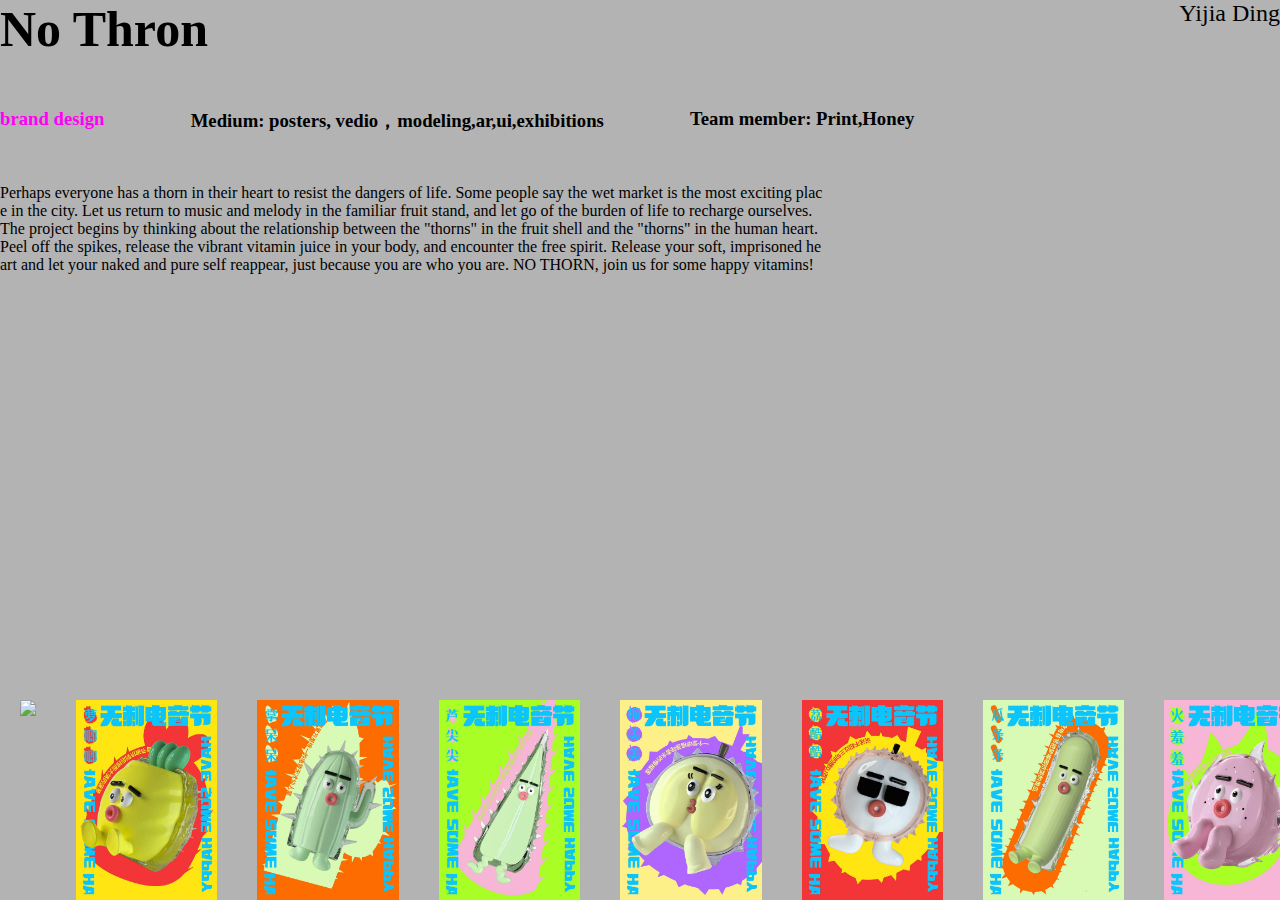
==== 1-1/index.html @ 07b54568 "1" ====
<!DOCTYPE html>
<html lang="en">

<head>
    <meta charset="UTF-8">
    <meta http-equiv="X-UA-Compatible" content="IE=edge">
    <meta name="viewport" content="width=device-width, initial-scale=1.0">
    <title>Document</title>
    <link rel="stylesheet" href="css/index.css">
</head>

<body>
    <div id="content">
        <div class="content_left">
            <!-- 头部文字 -->
            <div class="head_title">
                <h1>No Thron</h1>
                <h2 style="font-weight: 400;color: #000000;position: absolute;top: 0;right: 0;"> <a href="../1/html/lt.html"target="-blank"title="Yijia Ding"><span id="green" >Yijia Ding</a></span></h2>
            </div>
            <div class="head_two">
                <h3 style="color: rgb(255, 0, 242);">brand design</h3>
                <!-- <a href="../1-1/video/final.mp4"target="-blank"title="final 视频.mp4"><span class="v">video</a></span> -->
                <h3>Medium: posters, vedio，modeling,ar,ui,exhibitions</h3>
                <h3>Team member: Print,Honey</h3>
            </div>
            <p class="content_text">
                Perhaps everyone has a thorn in their heart to resist the dangers of life.
                Some people say the wet market is the most exciting place in the city. Let us return to music and melody in the familiar fruit stand, and let go of the burden of life to recharge ourselves. The project begins by thinking about the relationship between the "thorns" in the fruit shell and the "thorns" in the human heart. Peel off the spikes, release the vibrant vitamin juice in your body, and encounter the free spirit. Release your soft, imprisoned heart and let your naked and pure self reappear, just because you are who you are. NO THORN, join us for some happy vitamins!            </p>
        </div>
        <div class="content_right">

        </div>
        <div class="top_pos">
        </div>
        <div class="box_show_img show_hide" >
            <img id="box_show_img_line" class="show_hide" src="" alt="">
            <video id="box_show_video_line" controls autoplay class="show_hide" src=""></video>
        </div>
    </div>

</body>
<script src="js/index.js"></script>

</html>
---- 1-1/css/index.css ----
* {
    margin: 0;
    padding: 0;
}

html,
body {
    width: 100%;
    height: 100%;
}
h1{font-size:50px

}

#content {
    width: 100%;
    height: 100%;
    background-color: #b3b3b3;
    display: flex;
    position: relative;
}
.v{
    font-family: 'SourceCodeVariable-Italic'; 
    color: rgb(255, 0, 242);
}

.content_left {
    width: 100%;
    height: 100%;
    background-color: #b3b3b3;
    /* margin: 10px auto; */
    /* border: 2px solid #000; */
    /* padding: 5px; */
}

.head_title{
    display: flex;
    justify-content: space-between;
}

.head_two{
    width: 100%;
    margin-top: 50px;
    display: flex;
    justify-content: space-between;
}

.content_text{
    width: 90%;
    word-break: break-all;
    margin-top: 50px;
        font-family: 'SourceCodeVariable-Roman';

}

.content_right {
    width: 40%;
    height: 100%;
}

.top_pos {
    width: 100%;
    position: absolute;
    bottom: 0;
    left: 0;
    display: flex;
    flex-direction: row;
    flex-wrap: nowrap;
    overflow-y: auto;
    overflow-x: hidden;
    align-items:flex-end;
}

.top_pos::-webkit-scrollbar {
    display: none;
}

.img_div{
    /* width: 200px; */
    height: 200px;
    margin: 0 20px;
}

img {
    /* width: 200px; */
    height: 100%;
}

.change_div{
    /* width: 600px; */
    height: 850px;
}

.box_show_img{
    max-width: 130%;
    height:813px;
    position: absolute;
    top: 170px;
    left: 33%;
    transform: translate(-50%,0);
    /* background-color: aqua; */
}

#box_show_img_line{
    max-width: 150%;
}

#box_show_video_line{
    max-width: 150%;
}

.one_video{
    width: 300px;
    height: 200px;
}

.show_hide{
    display: none;
}
a{ text-decoration: none;
   
        font-family: 'SourceCodeVariable-Roman';
   
  

}
#green{
    color: #000000;
}
h1{
    font-family: 'SourceCodeVariable-Roman';
}
h3{
    font-family: 'SourceCodeVariable-Italic';
}
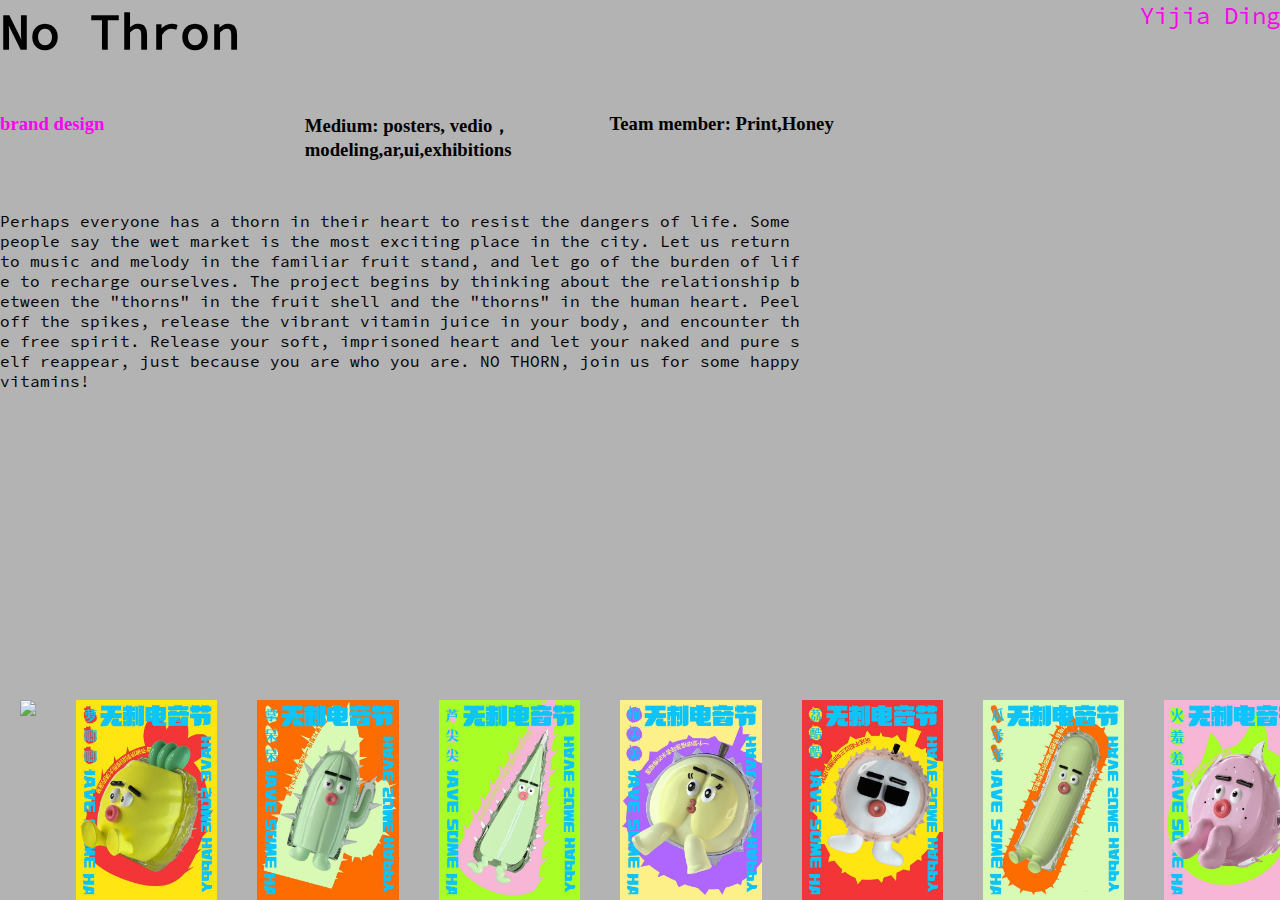
==== commit 4dfd52bb: "1" ====
--- a/1-1/index.html
+++ b/1-1/index.html
@@ -15,7 +15,7 @@
             <!-- 头部文字 -->
             <div class="head_title">
                 <h1>No Thron</h1>
-                <h2 style="font-weight: 400;color: #000000;position: absolute;top: 0;right: 0;"> <a href="../1/html/lt.html"target="-blank"title="Yijia Ding"><span id="green" >Yijia Ding</a></span></h2>
+                <h2 style="font-weight: 400;color: rgb(255, 0, 242);position: absolute;top: 0;right: 0;"> <a href="../index.html"target="-blank"title="Yijia Ding"><span id="green" >Yijia Ding</a></span></h2>
             </div>
             <div class="head_two">
                 <h3 style="color: rgb(255, 0, 242);">brand design</h3>
--- a/1-1/css/index.css
+++ b/1-1/css/index.css
@@ -46,7 +46,7 @@
 }
 
 .content_text{
-    width: 90%;
+    width: 88%;
     word-break: break-all;
     margin-top: 50px;
         font-family: 'SourceCodeVariable-Roman';
@@ -88,14 +88,15 @@
 
 .change_div{
     /* width: 600px; */
-    height: 850px;
+    height: 800px;
 }
 
 .box_show_img{
     max-width: 130%;
-    height:813px;
+    height:800px;
     position: absolute;
-    top: 170px;
+    /* top: 170px; */
+    bottom: 0%;
     left: 33%;
     transform: translate(-50%,0);
     /* background-color: aqua; */
@@ -125,11 +126,20 @@
 
 }
 #green{
-    color: #000000;
+    color:rgb(255, 0, 242);
 }
 h1{
     font-family: 'SourceCodeVariable-Roman';
 }
 h3{
+    width: 80%;
     font-family: 'SourceCodeVariable-Italic';
-}+}
+@font-face {
+	font-family: 'SourceCodeVariable-Roman';
+	src: url('../../font/SourceCodeVariable-Roman\ \(2\).ttf') format('woff'),
+	     url('../../font/SourceCodeVariable-Roman\ \(2\).ttf') format('truetype');
+	font-style: normal;
+	font-weight: 400;
+}
+
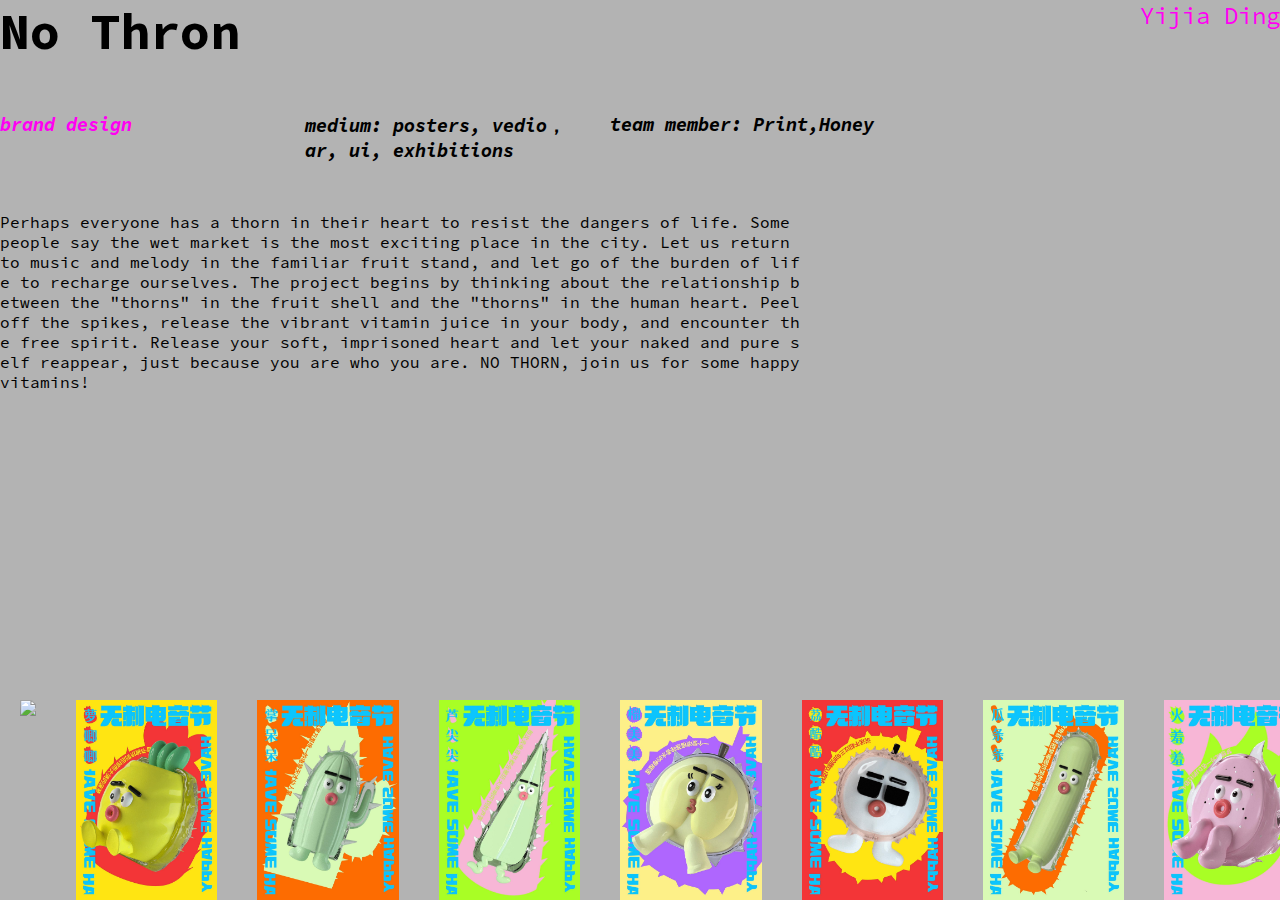
==== commit a5d88309: "1" ====
--- a/1-1/index.html
+++ b/1-1/index.html
@@ -20,8 +20,10 @@
             <div class="head_two">
                 <h3 style="color: rgb(255, 0, 242);">brand design</h3>
                 <!-- <a href="../1-1/video/final.mp4"target="-blank"title="final 视频.mp4"><span class="v">video</a></span> -->
-                <h3>Medium: posters, vedio，modeling,ar,ui,exhibitions</h3>
-                <h3>Team member: Print,Honey</h3>
+                <h3>medium: posters, vedio，
+                    ar, ui, exhibitions</h3>
+                
+                <h3>team member: Print,Honey</h3>
             </div>
             <p class="content_text">
                 Perhaps everyone has a thorn in their heart to resist the dangers of life.
--- a/1-1/css/index.css
+++ b/1-1/css/index.css
@@ -88,18 +88,22 @@
 
 .change_div{
     /* width: 600px; */
-    height: 800px;
+    bottom: 0;
+    height: 80vh;
+    transition: all 0.4s ease-in-out; /* 添加过渡效果 */
 }
 
 .box_show_img{
     max-width: 130%;
-    height:800px;
+  height:80vh;
     position: absolute;
     /* top: 170px; */
-    bottom: 0%;
+    bottom: 0;
     left: 33%;
     transform: translate(-50%,0);
     /* background-color: aqua; */
+    transition: all 3s ease-in-out; /* 添加过渡效果 */
+
 }
 
 #box_show_img_line{
@@ -137,9 +141,13 @@
 }
 @font-face {
 	font-family: 'SourceCodeVariable-Roman';
-	src: url('../../font/SourceCodeVariable-Roman\ \(2\).ttf') format('woff'),
-	     url('../../font/SourceCodeVariable-Roman\ \(2\).ttf') format('truetype');
-	font-style: normal;
-	font-weight: 400;
+	src: url('../../font/SourceCodeVariable-Roman.ttf') format('truetype'),
+	     url('../../font/SourceCodeVariable-Roman.ttf') format('truetype');
+
 }
+@font-face {
+	font-family: 'SourceCodeVariable-Italic';
+	src: url('../../font/SourceCodeVariable-Italic.ttf') format('truetype'),
+	     url('../../font/SourceCodeVariable-Italic.ttf') format('truetype');
 
+}
